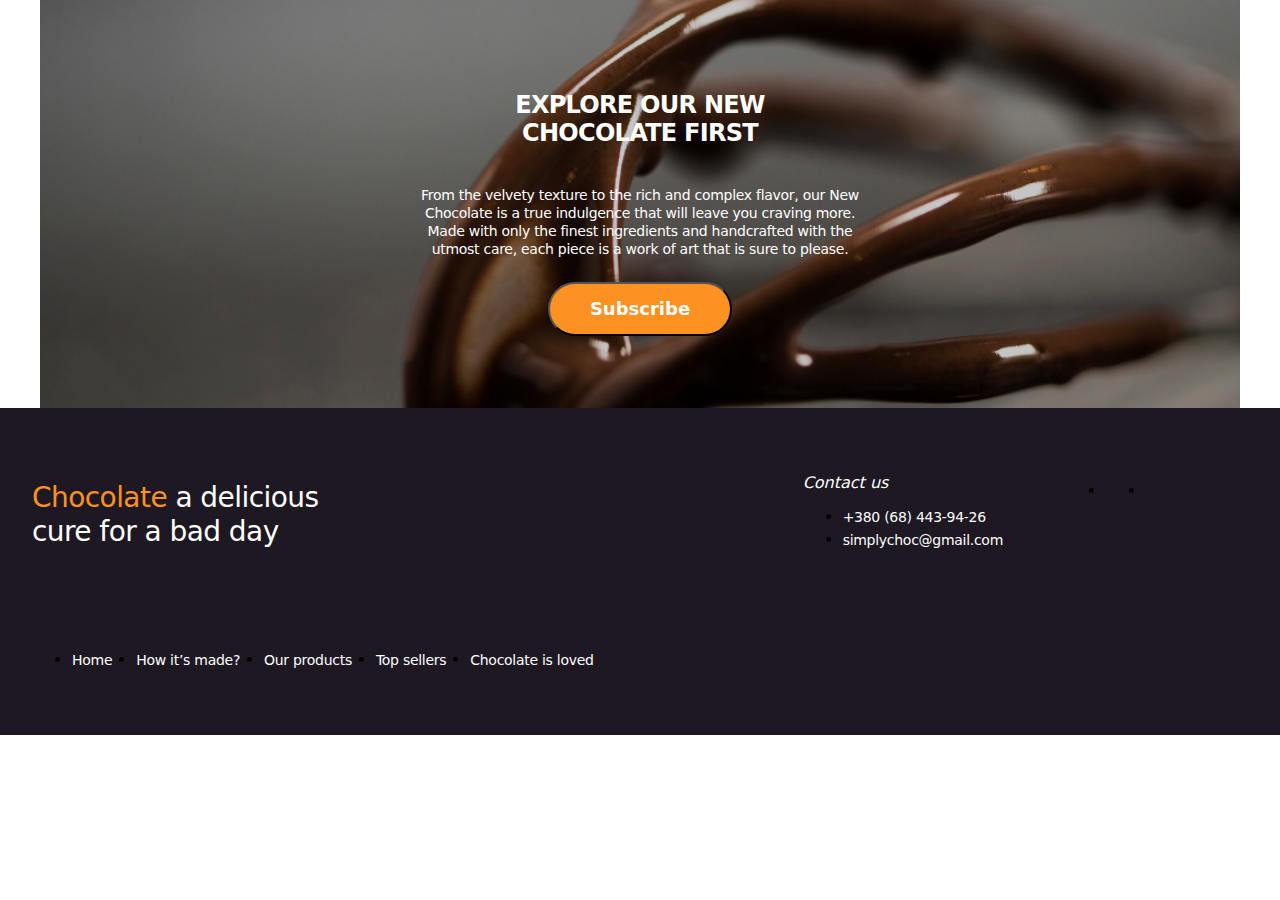
==== index.html @ c97a1609 "commit" ====
<!DOCTYPE html>
<html lang="en">
<head>
    

   
    <meta charset="UTF-8">
    <meta name="viewport" content="width=device-width, initial-scale=1.0">
    <title>pracadomowa2</title>
    <link rel="preconnect" href="https://fonts.gstatic.com" crossorigin>
    <link href="https://fonts.googleapis.com/css2?family=Raleway:wght@800&family=Roboto:wght@400;500;700;900&display=swap"
    rel="stylesheet">
    <link rel="stylesheet" href="https://cdnjs.cloudflare.com/ajax/libs/modern-normalize/2.0.0/modern-normalize.min.css">
    <link rel="stylesheet" href="./css/index.css">
    <link rel="stylesheet" href="./css/index2.css">
</head>
    <header class="header">
</header>

<section class="subscribe">
    <div class="subscribe-content">
      <h2 class="subscribe-header">EXPLORE OUR NEW CHOCOLATE FIRST</h2>
      <p class="subscribe-text">
        From the velvety texture to the rich and complex flavor, our New Chocolate
        is a true indulgence that will leave you craving more. Made with only the
        finest ingredients and handcrafted with the utmost care, each piece is a
        work of art that is sure to please.
      </p>
      <button type="button" class="js-modal-open subscribe-btn" data-modal-open  >
        Subscribe
      </button>
    </div>
  

    
  </section>







<footer class="footer" id="footer">
    <div class="container-footer container">
        <div class="footer-first-subcontainer">
<h2 class="footer-logo">Chocolate<span class="footer-logo-span"> a delicious cure for a bad day</span></h2>
 <div class="footer-wrap">
 <address class="footer-address">
    <p class="footer-address-p">Contact us</p>
    <ul class="footer-list">
  
        <li><a class="footer-address-item" href="tel:+380684439426">+380 (68) 443-94-26</a></li>
        <li><a class="footer-address-item" href="mailto:simplychoc@gmail.com">simplychoc@gmail.com</a></li>
    </ul>
 </address>
<ul class="footer-socials">
    <li class="footer-social-icon link">
        <a class="footer-social-item" href="">
        <svg width="22" height="22" class="footer-svg">
            <use href="./images/icons.svg#icon-instagram"></use>
        </svg>
    </a>
    </li>
    <li class="team-icon-link link">
        <a class="team-social-item" href="">
            <svg width="22" height="22" class="footer-svg">
                <use href="./images/icons.svg#icon-twitter"></use>
            </svg>
        </a>
    </li>
</ul>
 </div>
</div>
<div class="footer-second-container">
    <nav class="footer-nav">
        <ul class="footer-nav-list">
            <li class="footer-nav-item"><a class="footer-menu-link" href="">Home</a></li>
            <li class="footer-nav-item"><a class="footer-menu-link" href="">How it’s made?</a></li>
            <li class="footer-nav-item"><a class="footer-menu-link" href="">Our products</a></li>
            <li class="footer-nav-item"><a class="footer-menu-link" href="">Top sellers</a></li>
            <li class="footer-nav-item"><a class="footer-menu-link" href="">Chocolate is loved</a></li>
        </ul>
    </nav>
</div>
    </div>
    
    
</footer> 

<div class="backdrop is-hidden modal subscribe-modal" data-modal >
    <div class="subscribe-modal-picture">
      <button type="button" class="subscribe-btn-close" data-modal-close>
        <svg class="modal-icon" width="8" height="8">
            <use href="./images/modal-icon.svg#icon-cancel"></use>
        </svg>
    </button>
    </div>
    <div class="subscribe-form">
      <h2 class="subscribe-form-title">
        Explore our <span class="subscribe-orange-txt">new chocolate</span> first!
      </h2>
  
      <div class="email-window">
        <label>
          <input
            class="subscribe-email"
            type="email"
            name="subscribe-email"
            placeholder="Enter your email"
          >
        </label>
        <button
          class="subscribe-submit-btn js-modal-close" type="submit">Submit</button>
      </div>
    </div>
</div>

    <script src="./js/modal.js"></script>
    <script src="./js/mobile-modal.js"></script>
</body>
---- css/index.css ----
/* BRAND COLORS */

:root {
    --brand-color-slate:  #434455;
    --brand-color-white: #FFFFFF;
    --brand-color-iris: #4D5AE5;
   --brand-color-navyblue: #2E2F42;
   --brand-color-ocean: #404BBF;
--brand-color-customers:  #8e8f99;
--brand-color-CLOUD:#F4F4FD;
--brand-color-CORNFLOWER:  #E7E9FC;
--gap: 10px;
--brand-color-orange:#FD9222;
}


.subscribe {
    padding: 62px 20px;
    max-width: 375px;
    background-image: url(../images/Subcribe-mobile1x.jpg);
    background-size: cover;
    background-repeat: no-repeat;
    margin: 0 auto;
  }

  @media screen and (min-device-pixel-ratio: 2),
  screen and (min-resolution: 192dpi),
  screen and (min-resolution: 2dppx) {
    .subscribe {
      background-image: url(../images/Subcribe-mobile2x.jpg);
    }
  }
  
 .modal-backdrop{

  }

  .is-hidden{
    
  }

  .subscribe-content {
    display: flex;
    flex-direction: column;
    align-items: center;
  }
  
  .subscribe-header {
    margin-bottom: 24px;
    max-width: 290px;
    font-weight: 600;
    font-size: 20px;
    line-height: 1.2;
    text-align: center;
    letter-spacing: -0.03em;
    text-transform: uppercase;
    color: #FFFFFF;
  }
  
  .subscribe-text {
    margin-bottom: 24px;
    max-width: 326px;
    /* margin: 0 auto; */
    font-weight: 400;
    font-size: 14px;
    line-height: 1.29;
    text-align: center;
    letter-spacing: -0.02em;
    color: #FFFFFF;
  }
  
  .subscribe-btn {
    padding: 12px 28px;
    background-color:#FD9222;
    font-weight: 600;
    font-size: 14px;
    line-height: 1.21;
    color: #ffffff;
    border-radius: 100px;
    margin: 0 auto;
  
    transition: background-color 250ms cubic-bezier(0.4, 0, 0.2, 1),
      color 250ms cubic-bezier(0.4, 0, 0.2, 1);
  }
  
  .subscribe-btn:hover,
  .subscribe-btn:focus {
    background-color: #FD9222;
    color: #FFFFFF;
  }
  


   .backdrop {
    position: fixed;
    top: 0;
    left: 0;
    width: 100%;
    height: 100%;
    opacity: 1;
    transition: opacity 250ms cubic-bezier(0.4, 0, 0.2, 1);
    background-color: rgba(46, 47, 66, 0.4);
    
  } 
  
   .backdrop.is-hidden {
    opacity: 0;
    pointer-events: none;
  } 
  
   .backdrop.is-hidden .subscribe-modal {
    transform: translate(-50%, -50%) scale(0.9);
  } 
  
  .subscribe-modal {
    position: fixed;
    top: 50%;
    left: 50%;
    width: 95%;
    max-width: 311px;
    height: 95%;
    max-height: 350px;
    overflow: hidden;
    z-index: 50;
  
    background-color: #FFFFFF;
    box-shadow: 0px 1px 1px rgba(0, 0, 0, 0.14), 0px 1px 3px rgba(0, 0, 0, 0.12),
      0px 2px 1px rgba(0, 0, 0, 0.2);
    border-radius: 15px;
    transform: translate(-50%, -50%) scale(1);
    transition: transform 250ms cubic-bezier(0.4, 0, 0.2, 1);
  }
  
  .subscribe-btn-close {
    position: absolute;
    stroke:#FFFFFF;
    display: flex;
    top: 15px;
    right: 14px;
    padding: 0;
  
    justify-content: center;
    align-items: center;
    border-radius: 50%;
    background-color: transparent;
    transition: stroke 250ms cubic-bezier(0.4, 0, 0.2, 1);
  }
  
  .subscribe-btn-close:hover,
  .subscribe-btn-close:focus {
    stroke:#FFFFFF;
  }
  
  .subscribe-btn-close-icon {
    width: 24px;
    height: 24px;
  }
  
  .subscribe-modal-picture {
    width: 311px;
    height: 169px;
    /* z-index: 1; */
    background-image: url(../images/sub-mobile1x.jpg);
    background-size: cover;
    background-repeat: no-repeat;
  }
  
  @media screen and (min-device-pixel-ratio: 2),
  screen and (min-resolution: 192dpi),
  screen and (min-resolution: 2dppx) {
    .subscribe-modal-picture {
      background-image: url(../images/sub-mobile2x.jpg);
    }
  }
  
  .subscribe-form {
    padding: 32px 24px;
  }
  
  .subscribe-form-title {
    margin-bottom: 24px;
    text-align: left;
    font-weight: 600;
    font-size: 20px;
    line-height: 1.2;
    letter-spacing: -0.03em;
    text-transform: uppercase;
    color: #111111;
  }
  
  .subscribe-orange-txt {
    color: #FD9222;
  }
  
  .subscribe-email {
    width: 263px;
    padding: 14px 18px;
    border: 1.5px solid rgba(17, 17, 17, 0.05);
    filter: drop-shadow(0px 5.44492px 5.44492px rgba(0, 0, 0, 0.03));
    border-radius: 25px;
  
    font-weight: 400;
    font-size: 14px;
    line-height: 1.214;
    letter-spacing: -0.02em;
  
    color: rgba(64, 64, 64, 0.3);
  }
  
  .email-window {
    position: relative;
  }
  
  .subscribe-submit-btn {
    position: absolute;
    top: 50%;
    right: 0;
    transform: translateY(-50%);
    /* margin: 0; */
    padding: 14px 28px;
    background: #FD9222;
    border-radius: 100px;
    font-weight: 600;
    font-size: 14px;
    line-height: 1.21;
    text-align: center;
    color: #FFFFFF;
  
    transition: background-color 250ms cubic-bezier(0.4, 0, 0.2, 1),
      color 250ms cubic-bezier(0.4, 0, 0.2, 1);
  }
  
  .subscribe-submit-btn:hover,
  .subscribe-submit-btn:focus {
    background-color: #FD9222;
    color:#FFFFFF;
  }
  
  /* ----------------------------- TABLET ------------------------------- */
  
  @media screen and (min-width: 768px) {
    .subscribe {
      padding: 72px 150px;
      max-width: 768px;
      background-image: url(../images/Subcribe-tablet1x.jpg);
    }
  
    @media screen and (min-device-pixel-ratio: 2),
    screen and (min-resolution: 192dpi),
    screen and (min-resolution: 2dppx) {
      .subscribe {
        background-image: url(../images/Subcribe-tablet2x.jpg);
  
      }
    }
  
    .subscribe-header {
      width: 378px;
      font-size: 24px;
      line-height: 1.166;
    }
  
    .subscribe-text {
      max-width: 467px;
    }
  
    .subscribe-btn {
      padding: 14px 40px;
      font-weight: 600;
      font-size: 18px;
      line-height: 1.22;
    }
  
    .subscribe-modal {
      max-width: 538px;
      max-height: 412px;
    }
  
    .subscribe-btn-close {
      top: 24px;
      right: 24px;
    }
  
    .subscribe-btn-close-icon {
      width: 28px;
      height: 28px;
  
    }
  
    .subscribe-modal-picture {
      width: 538px;
      height: 196px;
      background-image: url(../images/sub-descop1x.jpg);
    }
  
    @media screen and (min-device-pixel-ratio: 2),
    screen and (min-resolution: 192dpi),
    screen and (min-resolution: 2dppx) {
      .subscribe-modal-picture {
        background-image: url(../images/sub-descop2x.jpg);
        filter: drop-shadow(0px 4px 4px rgba(0, 0, 0, 0.25));
      }
    }
  
    .subscribe-form {
      max-height: 216px;
      padding: 40px;
    }
  
    .subscribe-form-title {
      font-weight: 600;
      font-size: 24px;
      line-height: 1.1667;
      margin-bottom: 28px;
    }
  
    .subscribe-email {
      width: 313px;
      padding: 14px 24px;
      font-size: 18px;
      line-height: 1.222;
    }
  
    .subscribe-submit-btn {
      padding: 16px 42px;
    }
  }
  
  /* --------------------- DESKTOP ------------------------------- */
  
  @media screen and (min-width: 1200px) {
    .subscribe {
      padding: 72px 366px;
      max-width: 1200px;
      background-image: url(../images/Subcribe.png);
    }
  
    @media screen and (min-device-pixel-ratio: 2),
    screen and (min-resolution: 192dpi),
    screen and (min-resolution: 2dppx) {
      .subscribe {
        background-image: url(../images/Subcribe1x.jpg);

      }
    }
  }










































    
    /*--------------------------Footer---------------------*/
    .footer{
    background-color: #1E1823;
    padding-top: 32px;
    padding-bottom: 32px;
    }

    .container-footer{
        padding-left: 20px;
        padding-right: 20px;
    }
    .container{
    max-width:1200px;
    }
    .footer-first-subcontainer{
        margin-bottom: 64px;
    }

    .footer-logo{
    font-weight: 500;
    font-size: 24px;
    line-height: 1.17;
    letter-spacing: 0.02em;  font-weight: 500;
    font-size: 24px;
    line-height: 1.17;
    letter-spacing: -0.02em;
    color: #FD9222;
    margin-bottom: 32px;
    width: 300px;
    text-align: left;
    text-transform: none;
  }

    
    .footer-logo-span{
    color: white;
    }
    
    .footer-wrap{
        display: flex;
        gap: 59px;
    }

    .footer-address{
text-decoration: none;
    
    }
    .footer-list{
        display: flex;
        flex-direction: column;
        gap: 4px;
    }
    
    .footer-address-item{
        font-style: normal;
        font-size: 14px;
        line-height: 1.29;
        text-align: center;
        letter-spacing: -0.02em;
        color: #ffffff;
        text-decoration: none;
    }
    
    .footer-address-p{
        display: flex;
        gap: 59px;
        color: #FFFFFF;
    }
    
    .footer-socials{
        display: flex;
        gap: 14px;
        text-decoration: none;
      }
    

    
    .footer-social-icon{
        width: 22px;
        height: 22px;
    }
    
    .footer-social-item{
    display: flex;
    background-color: #1E1823;
    width: 100%;
    height: 100%;
    border: none;
    border-radius: 50%;
    align-items: center;
    justify-content: center;
    cursor: pointer;
    transition: background-color 250ms cubic-bezier(0.4, 0, 0.2, 1);
    
    
    }
    
    .footer-social-item:hover,
    .footer-social-item:focus,
    .footer-social-item:active{
        background-color: #1E1823;
    }
    
    .footer-svg{
        stroke: #ffffff;
        fill: transparent;
    }
    
    .footer-second-container{

    }

    .footer-nav{
text-decoration: none;
    }
    
    .footer-nav-list{
        display: flex;
        flex-direction: column;
        gap: 18px;
        text-decoration: none;
    }

    
    .footer-menu-link{
        font-weight: 500;
        font-size: 14px;
        line-height: 1.14;
        display: flex;
        align-items: center;
        letter-spacing: -0.02em;
        color: #ffffff;
        text-decoration: none;
    
    }

.footer-menu-link:is(:hover, :focus),
.footer-address-item:is(:hover, :focus) {
  color: #FD9222;
  transition: color 250ms cubic-bezier(0.4, 0, 0.2, 1);
}
  
.footer-svg:hover {
    stroke: #FD9222;
    transition: stroke 250ms cubic-bezier(0.4, 0, 0.2, 1);
  }

  .footer-menu-link:is(:hover, :focus)::after {
    position: absolute;
    display: block;
    content: '';
    left: 0;
    bottom: -8px;
    width: 24px;
    height: 1px;
    border-radius: 1px;
    background-color: var(--contrast-color);
    pointer-events: none;
    transition: background-color 250ms cubic-bezier(0.4, 0, 0.2, 1);
  }

@media screen and (min-width: 375px) {
    .footer-wrap {
      gap: 113px;
    }
  }


@media screen and (min-width: 768px) {
    .footer {
      padding-top: 50px;
      padding-bottom: 50px;
    }
  
    .container-footer {
      padding-left: 32px;
      padding-right: 32px;
    }
  
    .footer-first-subcontainer {
      margin-bottom: 78px;
      display: flex;
      justify-content: space-between;
    }
  
    .footer-logo {
      font-size: 28px;
      line-height: 1.21;
      margin-bottom: 0;
    }
  
    .footer-wrap {
      gap: 50px;
    }
  
    .footer-socials {
      gap: 18px;
    }
  
    .footer-nav-list {
      flex-direction: row;
      gap: 24px;
    }
  
   .footer-second-container::before {
      bottom: 24px;
    }
  }

@media screen and (min-width: 1200px) {
    .footer-first-subcontainer {
      margin-bottom: 86px;
    }
  
    .footer-wrap {
      gap: 63px;
    }
  
    .footer-second-container {
      position: relative;
    }
  }
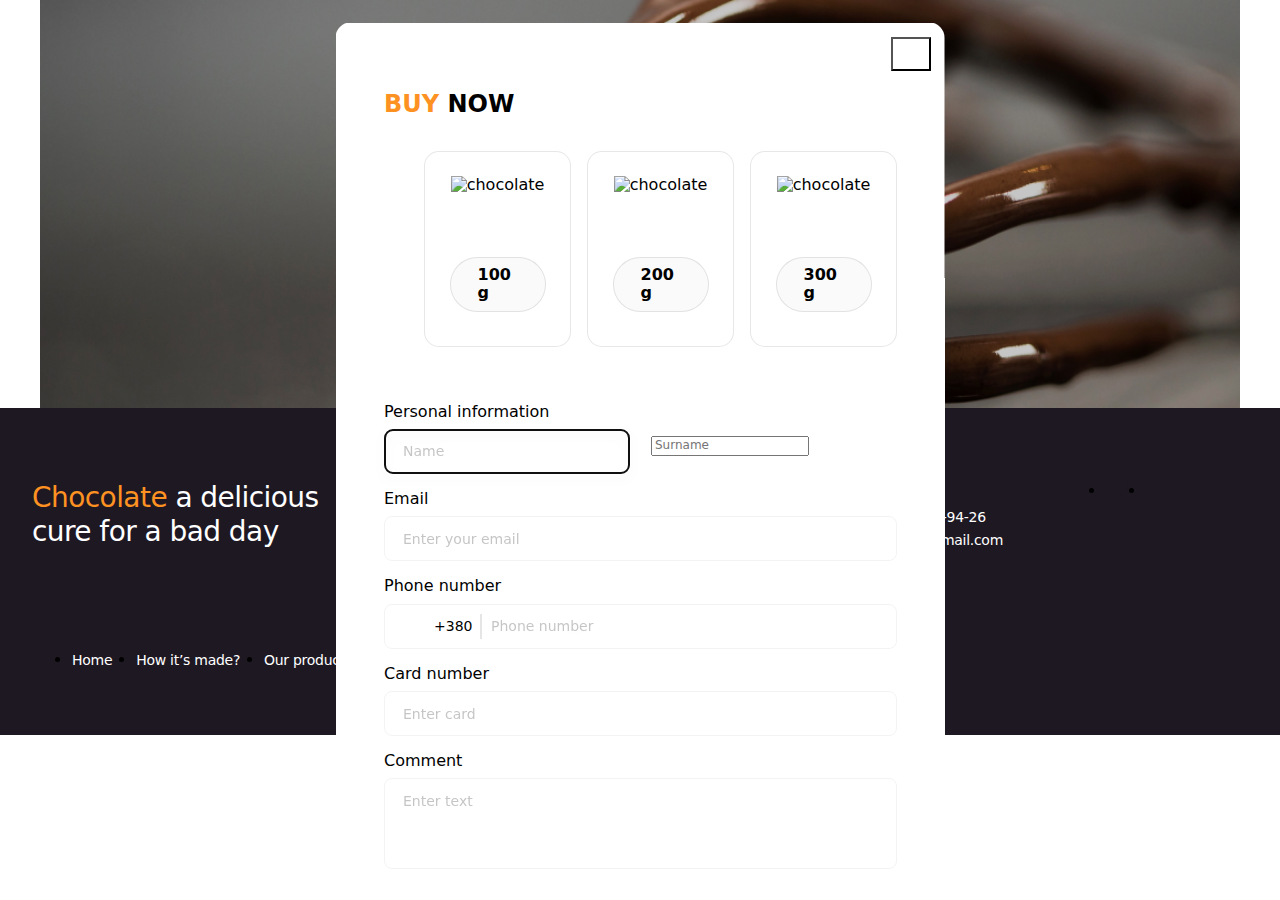
==== commit 7c60f2db: "commit" ====
--- a/index.html
+++ b/index.html
@@ -116,6 +116,251 @@
     </div>
 </div>
 
+
+
+
+
+
+
+
+
+<!-----------------------------------------------------------------------MODAL-BUY-NOW---------------------------------------------------------------->
+
+<div data-modal-id="modal-buy-now" class="modal modal-buy-now">
+  <button data-modal="modal-buy-now" class="modal-buy-now-close js-modal-close">
+    <svg width="24" height="24">
+      <use href="./images/icons#icon-close"></use>
+    </svg>
+  </button>
+  <h2 class="modal-buy-now-title"><span>BUY</span> NOW</h2>
+  <ul class="modal-buy-now-list">
+    <li class="modal-buy-now-item">
+      <picture>
+      
+        <source
+          srcset="./img/kisspng-chocolate-mobilex1.jpg   1x,
+                  ./img/kisspng-chocolate-mobilex2.jpg  2x
+          "
+          media="(max-width: 767px)"
+        />
+        <source
+          srcset="
+        ./img/kisspng-chocolate-descopx1.jpg   1x,
+        ./img/kisspng-chocolate-descopx2.jpg 2x
+          "
+          media="(min-width: 768px)"
+        />
+        <img
+          src="./img/kisspng-chocolate-descopx1"
+          alt="chocolate"
+        />
+      </picture>
+      <p class="modal-buy-now-g">100 g</p>
+    </li>
+    <li class="modal-buy-now-item">
+      <picture>
+        <source
+          srcset="
+        ./img/kisspng-chocolate2x1-mobile.jpg    1x,
+        ./img/kisspng-chocolate2x2-mobile.jpg 2x
+          "
+          media="(max-width: 767px)"
+        />
+        <source
+          srcset="
+          ./img/kisspng-chocolate2x1-descop.jpg   1x,
+          ./img/kisspng-chocolate2x2-descop.jpg 2x
+          "
+          media="(min-width: 768px)"
+        />
+        <img
+          src="./img/kisspng-chocolate2x1-mobile.jpg"
+          alt="chocolate"
+        />
+      </picture>
+      <p class="modal-buy-now-g">200 g</p>
+    </li>
+    <li class="modal-buy-now-item">
+      <picture>
+        <source
+          srcset="
+            ./img/chocolate-x1-mobile.jpg    1x,
+            ./img/chocolate-x2-mobile.jpg 2x
+          "
+          media="(max-width: 767px)"
+        />
+        <source
+          srcset="
+          ./img/chocolate-x1-descop.jpg    1x,
+          ./img/chocolate-x2-descop.jpg 2x
+          "
+          media="(min-width: 768px)"
+        />
+        <img
+          src=./img/chocolate-x1-mobile.jpg"
+          alt="chocolate"
+        />
+      </picture>
+      <p class="modal-buy-now-g">300 g</p>
+    </li>
+  </ul>
+  <form action="/src/js/validate.js">
+    <div class="personal-info">
+      <div class="modal-buy-now-form-label">
+        <p>Personal information</p>
+
+        <div class="modal-buy-now-input-name-wrap">
+          <input
+            class="personal-info__name"
+            type="text"
+            name="name"
+            pattern="[A-Za-z]{3,16}+\s"
+            placeholder="Name"
+            aria-label="name"
+            autofocus
+            required="required"
+            maxlength="16"
+            minlength="3"
+            title="At least 3 characters"
+          />
+          <span class="form__error">at least 3 characters</span>
+        </div>
+      </div>
+
+      <div class="modal-buy-now-form">
+        <div class="modal-buy-now-input-name-wrap">
+          <input
+            class="personal-info__surname"
+            type="text"
+            name="surname"
+            pattern="[A-Za-z]{1,255}+\s"
+            placeholder="Surname"
+            aria-label="surname"
+            required="required"
+            title="at least 2 characters"
+            minlength="2"
+          />
+          <span class="form__error">at least 2 characters</span>
+        </div>
+      </div>
+    </div>
+
+    <div class="modal-buy-now-form-label">
+      <p>Email</p>
+      <div class="modal-buy-now-input-name-retreat">
+        <input
+          type="email"
+          name="email"
+          pattern="[A-Za-z0-9._%+-]+@[a-z0-9.-]+\.[a-z]{2,4}$"
+          placeholder="Enter your email"
+          aria-label="Email"
+          minlength="3"
+          maxlength="30"
+          title="please enter your email in correct format"
+          required="required"
+        />
+        <span class="form__error"
+          >This field must contain E-Mail in the format example@site.com</span
+        >
+      </div>
+    </div>
+    <div class="modal-buy-now-form-label">
+      <p>Phone number</p>
+      <div class="modal-buy-now-input-wrap">
+        <input
+          type="tel"
+          name="phone"
+          placeholder="Phone number"
+          minlength="9"
+          maxlength="9"
+          pattern="[0-9]{,9}"
+          aria-label="Phone number"
+          title="Phone number must contain 9 digits"
+          required="required"
+        />
+        <span class="form__error">
+          This field must contain a phone number in international format without
+          +380</span
+        >
+
+        <svg class="svg-ua" width="24" height="24">
+          <use href="---------------------------------------------------------------"></use>
+        </svg>
+        <span class="ua-code">+380</span>
+      </div>
+    </div>
+    <div class="modal-buy-now-form-label">
+      <p>Card number</p>
+      <div class="modal-buy-now-input-wrap">
+        <input
+          class="myValidate"
+          type="text"
+          name="card"
+          placeholder="Enter card"
+          required
+          pattern="[0-9]{16}"
+          minlength="16"
+          maxlength="16"
+          title="Please, enter your card number"
+          aria-label="card number"
+        />
+
+        <span class="form__error">
+          This field must contain a 16-digit card number</span
+        >
+        <svg class="svg-mastercard" width="32" height="21">
+          <use href="-------------------------------------------------------"></use>
+        </svg>
+      </div>
+    </div>
+    <div class="modal-buy-now-form-label">
+      <p>Comment</p>
+      <div class="modal-buy-now-input-wrap">
+        <textarea name="comment" placeholder="Enter text"></textarea>
+      </div>
+    </div>
+    <button
+      data-modal="1"
+      class="js-modal-close modal-buy-now-form-submit"
+      type="submit"
+    >
+      Submit
+    </button>
+  </form>
+</div>
+
+
+
+
+
+
+
+
+
+
+
+
+
+
+
+
+
+
+
+
+
+
+
+
+
+
+
+
+
+
+
+
+
     <script src="./js/modal.js"></script>
     <script src="./js/mobile-modal.js"></script>
 </body>
--- a/css/index.css
+++ b/css/index.css
@@ -609,4 +609,323 @@
       position: relative;
     }
   }
+  
+
+
+
+
+
+
+
+
+
+
+
+
+
+
+
+
+
+
+
+
+
+
+
+
+
+
+
+
+
+
+
+
+
+
+
+
+
+
+
+
+
+
+
+
+
+
+
+
+
+
+
+
+
+
+
+
+
+
+
+
+
+
+
+
+
+
+  .modal-buy-now {
+    position: fixed;
+    top: 50%;
+    left: 50%;
+    transform: translate(-50%, -50%);
+    transition: opacity 0.3s cubic-bezier(0.4, 0, 0.2, 1),
+    visibility 0.3s cubic-bezier(0.4, 0, 0.2, 1);
+    width: 311px;
+    border-radius: 15px;
+    padding: 32px 24px;
+    z-index: 40;
+    background-color: #ffffff;
+    max-height: 95vh;
+    overflow-y: scroll;
+}  
+
+.modal-buy-now-close {
+    position: absolute;
+    top: 14px;
+    right: 14px;
+    stroke: black;
+    background-color: transparent;
+
+}
+.modal-buy-now-close:hover{
+    stroke:#fd9222 ;
+}
+
+.modal-buy-now-title span {
+    color: #fd9222;
+  }
+
+.modal-buy-now-title {
+margin-bottom: 32px;
+}
+
+.modal-buy-now-list {
+display: flex;
+flex-direction: column;
+margin-bottom: 32px;
+gap: 8px;
+}
+
+.modal-buy-now-item {
+    width: 263px;
+    height: 85px;
+    padding: 8px 16px;
+    margin: 0 auto;
+    display: flex;
+    align-items: center;
+    justify-content: space-between;
+    background-color: #ffffff;
+    border: 1px solid rgba(17, 17, 17, 0.1);
+    border-radius: 15px;
+  }
+
+  .modal-buy-now-g {
+    padding: 8px 27px;
+    width: 96px;
+    font-weight: 600;
+    background: #fafafa;
+    border: 1px solid rgba(17, 17, 17, 0.1);
+    border-radius: 100px;
+  }
+
+  .personal-info {
+    display: flex;
+    align-items: end;
+    justify-content: space-between;
+    flex-wrap: wrap;
+  }
+
+  .form__error {
+    color: red;
+    text-align: left;
+    font-size: 12px;
+    display: block;
+    margin-top: 3px;
+    display: none;
+  }
+
+
+  .modal-buy-now-form {
+    display: flex;
+    flex-direction: column;
+    margin-bottom: 18px;
+  
+    font-weight: 500;
+    font-size: 12px;
+    line-height: 1.17;
+    color: #000000;
+  }
+  
+  .modal-buy-now-form-label p {
+    margin-bottom: 8px;
+  }
+
+  
+  .modal-buy-now-input-name-wrap {
+    width: 258px;
+    display: flex;
+    flex-direction: column;
+    gap: 14px;
+  }
+
+  .modal-buy-now-input-name-retreat {
+    display: block;
+  }
+
+  .modal-buy-now-form-label input,textarea {
+  height: 45px;
+  width: 100%;
+  background-color: transparent;
+  border: 1.5px solid rgba(17, 17, 17, 0.05);
+  filter: drop-shadow(0px 5.44492px 5.44492px rgba(0, 0, 0, 0.03));
+  border-radius: 8px;
+  font-weight: 500;
+  font-size: 14px;
+  line-height: 1.21;
+  color: #000000;
+  padding: 14px 18px;
+}
+
+.modal-buy-now-form-label input::placeholder,
+textarea::placeholder {
+  font-weight: 400;
+  color: rgba(64, 64, 64, 0.3);
+}
+
+.modal-buy-now-form-label:first-child input:nth-child(3) {
+  margin-top: 14px;
+}
+
+.modal-buy-now-form-label input[type='tel'] {
+  padding-left: 106px;
+}
+
+.modal-buy-now-input-wrap {
+  position: relative;
+}
+
+.modal-buy-now-input-wrap svg {
+  position: absolute;
+  top: 50%;
+  transform: translateY(-50%);
+}
+
+.modal-buy-now-input-wrap .svg-ua {
+  left: 18px;
+}
+
+.ua-code {
+  position: absolute;
+  top: 50%;
+  transform: translateY(-50%);
+  left: 32px;
+  font-weight: 500;
+  font-size: 14px;
+  line-height: 1.21;
+  color: #000000;
+  padding: 14px 18px;
+}
+
+.ua-code::after {
+  content: '';
+  position: absolute;
+  top: 50%;
+  transform: translateY(-50%);
+  margin-left: 8px;
+  display: inline-block;
+  width: 1.5px;
+  height: 25px;
+  background-color: rgba(0, 0, 0, 0.1);
+}
+
+.modal-buy-now-input-wrap .svg-mastercard {
+  right: 14px;
+}
+
+.modal-buy-now-form-label textarea {
+  height: 91px;
+  resize: none;
+}
+
+.modal-buy-now-form-submit {
+  border-radius: 100px;
+  padding: 12px 28px;
+  background-color: #fd9222;
+  color:#ffffff;
+  font-weight: 600;
+  line-height: 1.21;
+  margin-top: 18px;
+  text-align: center;
+  transition: color 250ms cubic-bezier(0.4, 0, 0.2, 1) ,
+    backgroundcolor 250ms cubic-bezier(0.4, 0, 0.2, 1);
+
+}
+
+
+  input:invalid:not(:placeholder-shown) {
+    border: 2px solid red;
+  }
+  
+  input:valid:not(:placeholder-shown) {
+    border: 2px solid lightgreen;
+  }
+  
+  input:invalid:not(:placeholder-shown) + .form__error {
+    display: block;
+  }
+  
+
+
+  @media screen and (min-width: 768px) {
+    .modal-buy-now {
+      width: 609px;
+      padding: 48px;
+    }
+  
+    .modal-buy-now-list {
+      gap: 16px;
+      margin-bottom: 40px;
+      flex-direction: row;
+    }
+  
+    .modal-buy-now-item {
+      width: 160px;
+      height: 196px;
+      padding: 24px 20px 18px 20px;
+      margin: none;
+      flex-direction: column;
+    }
+  
+    .modal-buy-item img {
+      width: 120px;
+      height: 111px;
+    }
+  
+    .personal-info {
+      flex-wrap: nowrap;
+    }
+
+    .modal-buy-now-input-name-wrap {
+      flex-direction: row;
+      gap: 21px;
+      width: 246px;
+    }
+  
+    .modal-buy-now-form-submit {
+      padding: 14px 40px;
+    }
+  }
   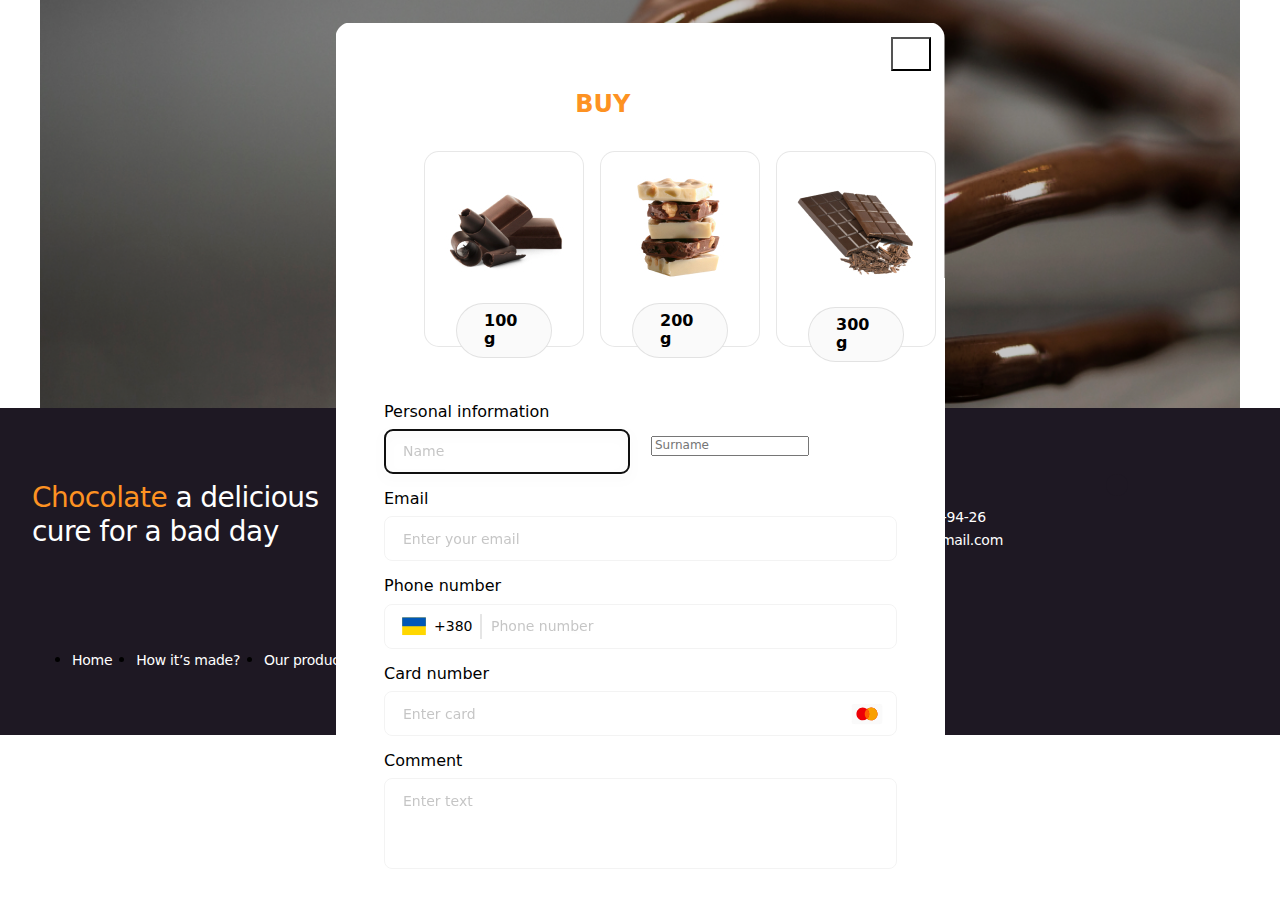
==== commit 4c9fac73: "commit" ====
--- a/index.html
+++ b/index.html
@@ -132,7 +132,7 @@
       <use href="./images/icons#icon-close"></use>
     </svg>
   </button>
-  <h2 class="modal-buy-now-title"><span>BUY</span> NOW</h2>
+  <h2 class="modal-buy-now-title">BUY<span class="modal-buy-now-title-span"> NOW</span></h2>
   <ul class="modal-buy-now-list">
     <li class="modal-buy-now-item">
       <picture>
@@ -211,7 +211,7 @@
 
         <div class="modal-buy-now-input-name-wrap">
           <input
-            class="personal-info__name"
+            class="personal-info"
             type="text"
             name="name"
             pattern="[A-Za-z]{3,16}+\s"
@@ -230,7 +230,7 @@
       <div class="modal-buy-now-form">
         <div class="modal-buy-now-input-name-wrap">
           <input
-            class="personal-info__surname"
+            class="personal-info"
             type="text"
             name="surname"
             pattern="[A-Za-z]{1,255}+\s"
@@ -284,7 +284,7 @@
         >
 
         <svg class="svg-ua" width="24" height="24">
-          <use href="---------------------------------------------------------------"></use>
+          <use href="./img/symbol-defs.svg#icon-bandera"></use>
         </svg>
         <span class="ua-code">+380</span>
       </div>
@@ -309,7 +309,7 @@
           This field must contain a 16-digit card number</span
         >
         <svg class="svg-mastercard" width="32" height="21">
-          <use href="-------------------------------------------------------"></use>
+          <use href="./img/symbol-defs.svg#icon-Mastercard"></use>
         </svg>
       </div>
     </div>
--- a/css/index.css
+++ b/css/index.css
@@ -438,6 +438,7 @@
         display: flex;
         flex-direction: column;
         gap: 4px;
+        list-style: none;
     }
     
     .footer-address-item{
@@ -459,7 +460,7 @@
     .footer-socials{
         display: flex;
         gap: 14px;
-        text-decoration: none;
+        list-style: none;
       }
     
 
@@ -500,7 +501,7 @@
     }
 
     .footer-nav{
-text-decoration: none;
+list-style: none;
     }
     
     .footer-nav-list{
@@ -704,12 +705,14 @@
     stroke:#fd9222 ;
 }
 
-.modal-buy-now-title span {
-    color: #fd9222;
+.modal-buy-now-title-span {
+    color: #FFFFFF;
   }
 
 .modal-buy-now-title {
 margin-bottom: 32px;
+color: #FD9222;
+text-align: center;
 }
 
 .modal-buy-now-list {
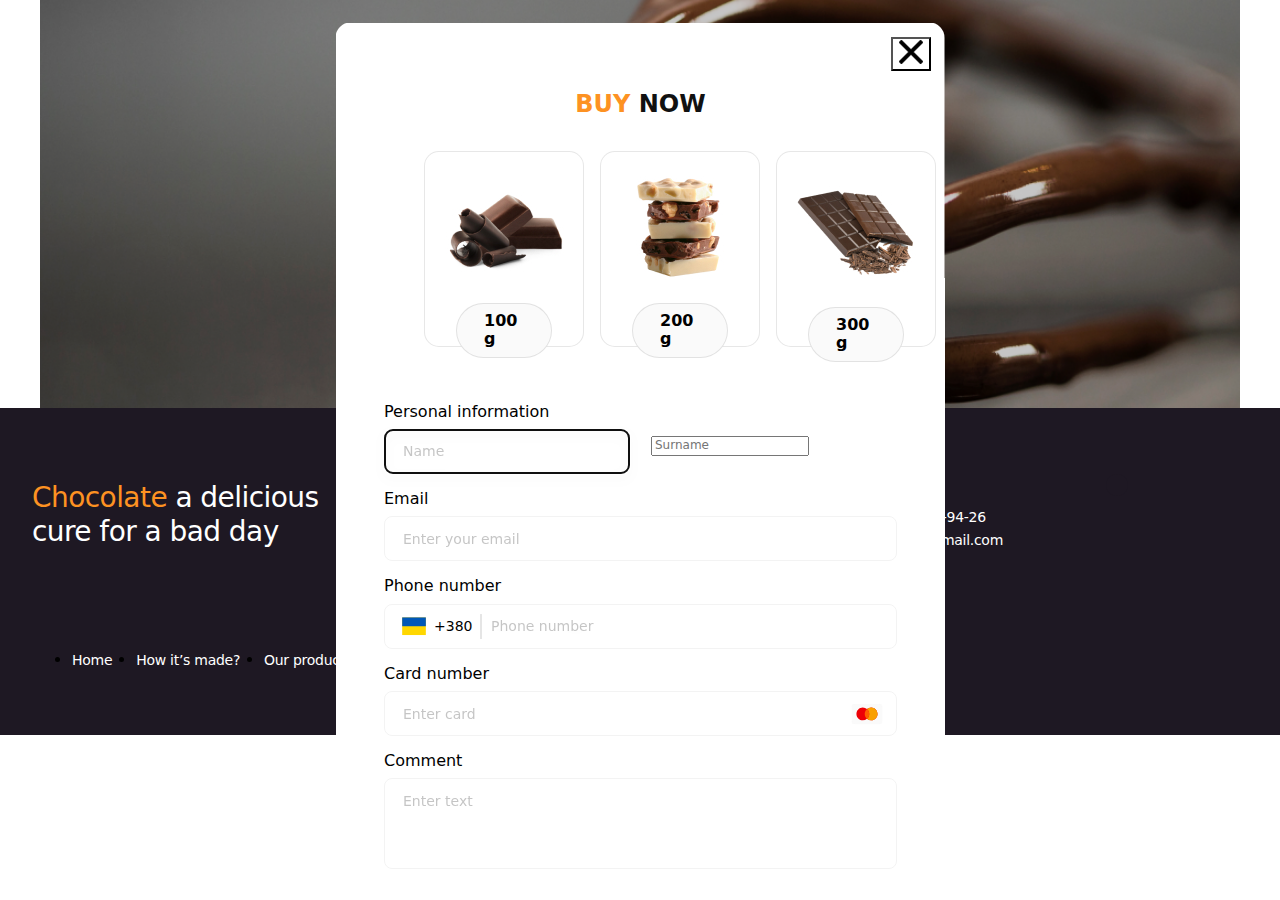
==== commit 4178fafb: "commit" ====
--- a/index.html
+++ b/index.html
@@ -129,7 +129,7 @@
 <div data-modal-id="modal-buy-now" class="modal modal-buy-now">
   <button data-modal="modal-buy-now" class="modal-buy-now-close js-modal-close">
     <svg width="24" height="24">
-      <use href="./images/icons#icon-close"></use>
+      <use href="./images/modal-icon.svg#icon-cancel"></use>
     </svg>
   </button>
   <h2 class="modal-buy-now-title">BUY<span class="modal-buy-now-title-span"> NOW</span></h2>
--- a/css/index.css
+++ b/css/index.css
@@ -706,7 +706,7 @@
 }
 
 .modal-buy-now-title-span {
-    color: #FFFFFF;
+    color: #111111;
   }
 
 .modal-buy-now-title {
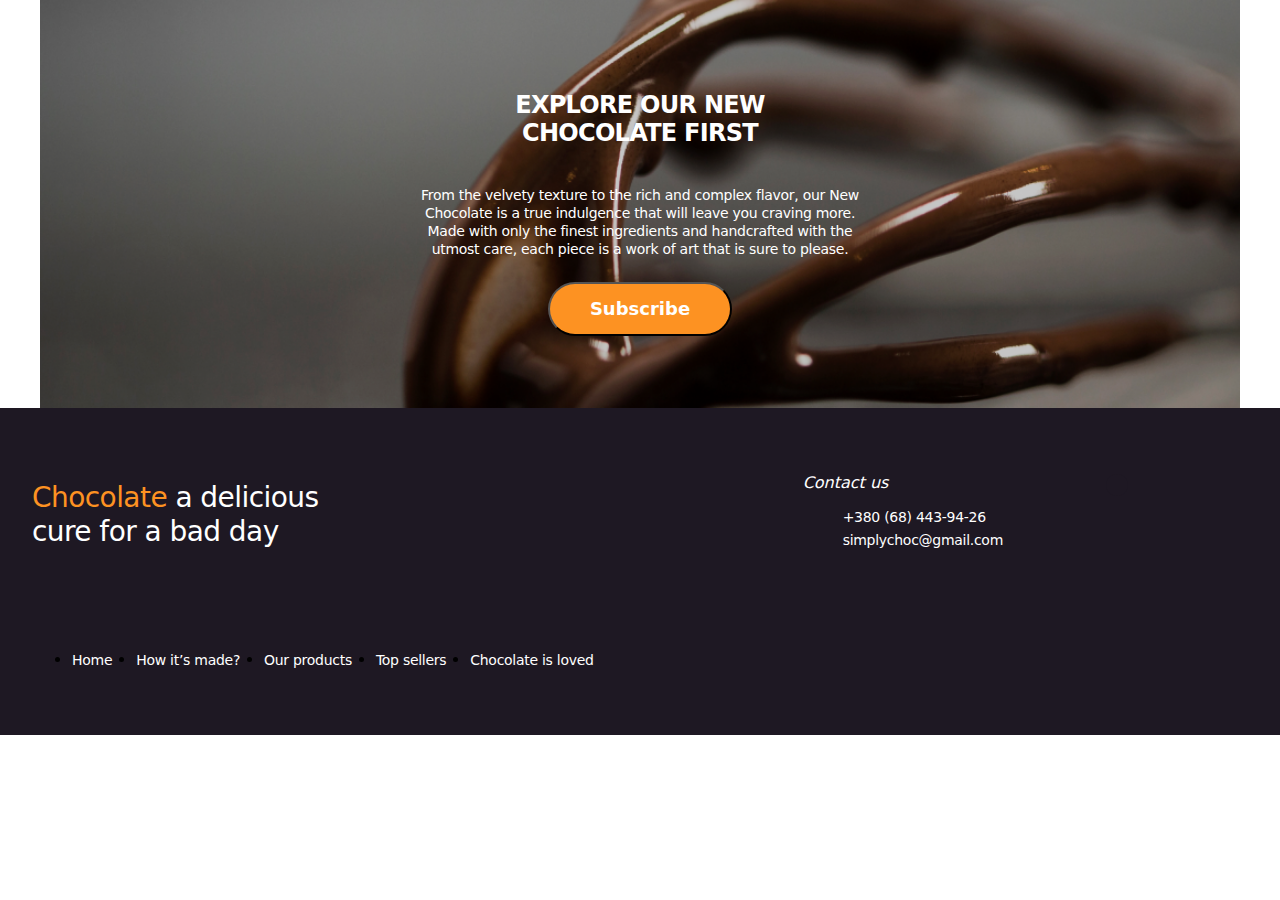
==== commit 012fa0e6: "commit" ====
--- a/index.html
+++ b/index.html
@@ -127,7 +127,7 @@
 <!-----------------------------------------------------------------------MODAL-BUY-NOW---------------------------------------------------------------->
 
 <div data-modal-id="modal-buy-now" class="modal modal-buy-now">
-  <button data-modal="modal-buy-now" class="modal-buy-now-close js-modal-close">
+  <button data-modal-close="modal-buy-now" class="modal-buy-now-close">
     <svg width="24" height="24">
       <use href="./images/modal-icon.svg#icon-cancel"></use>
     </svg>
@@ -321,7 +321,7 @@
     </div>
     <button
       data-modal="1"
-      class="js-modal-close modal-buy-now-form-submit"
+      class="modal-close modal-buy-now-form-submit"
       type="submit"
     >
       Submit
--- a/css/index.css
+++ b/css/index.css
@@ -31,13 +31,6 @@
     }
   }
   
- .modal-backdrop{
-
-  }
-
-  .is-hidden{
-    
-  }
 
   .subscribe-content {
     display: flex;
@@ -496,9 +489,7 @@
         fill: transparent;
     }
     
-    .footer-second-container{
-
-    }
+
 
     .footer-nav{
 list-style: none;
@@ -699,6 +690,7 @@
     right: 14px;
     stroke: black;
     background-color: transparent;
+    border: none;
 
 }
 .modal-buy-now-close:hover{
@@ -734,6 +726,7 @@
     border: 1px solid rgba(17, 17, 17, 0.1);
     border-radius: 15px;
   }
+
 
   .modal-buy-now-g {
     padding: 8px 27px;
@@ -931,4 +924,51 @@
       padding: 14px 40px;
     }
   }
+  
+
+  .modal {
+    position: fixed;
+    opacity: 0;
+    visibility: hidden;
+    pointer-events: none;
+    z-index: 50;
+    top: 50%;
+    left: 50%;
+    transform: translate(-50%, -50%);
+  
+    box-shadow: 0px 0px 10px rgba(0, 0, 0, 0.1);
+    transition: opacity 300ms cubic-bezier(0.4, 0, 0.2, 1),
+      visibility 300ms cubic-bezier(0.4, 0, 0.2, 1);
+  }
+  
+  .modal.open {
+    opacity: 1;
+    visibility: visible;
+    pointer-events: auto;
+  }
+  
+  .modal-backdrop {
+    opacity: 0;
+    visibility: hidden;
+    pointer-events: none;
+    position: fixed;
+    z-index: 40;
+    top: 0;
+    left: 0;
+    width: 100%;
+    height: 100%;
+    background: rgba(0, 0, 0, 0.5);
+    transition: opacity 300ms cubic-bezier(0.4, 0, 0.2, 1),
+      visibility 300ms cubic-bezier(0.4, 0, 0.2, 1);
+  }
+  
+  .modal-backdrop.open {
+    opacity: 1;
+    visibility: visible;
+    pointer-events: auto;
+  }
+  
+  .no-scroll {
+    overflow: hidden;
+  }
   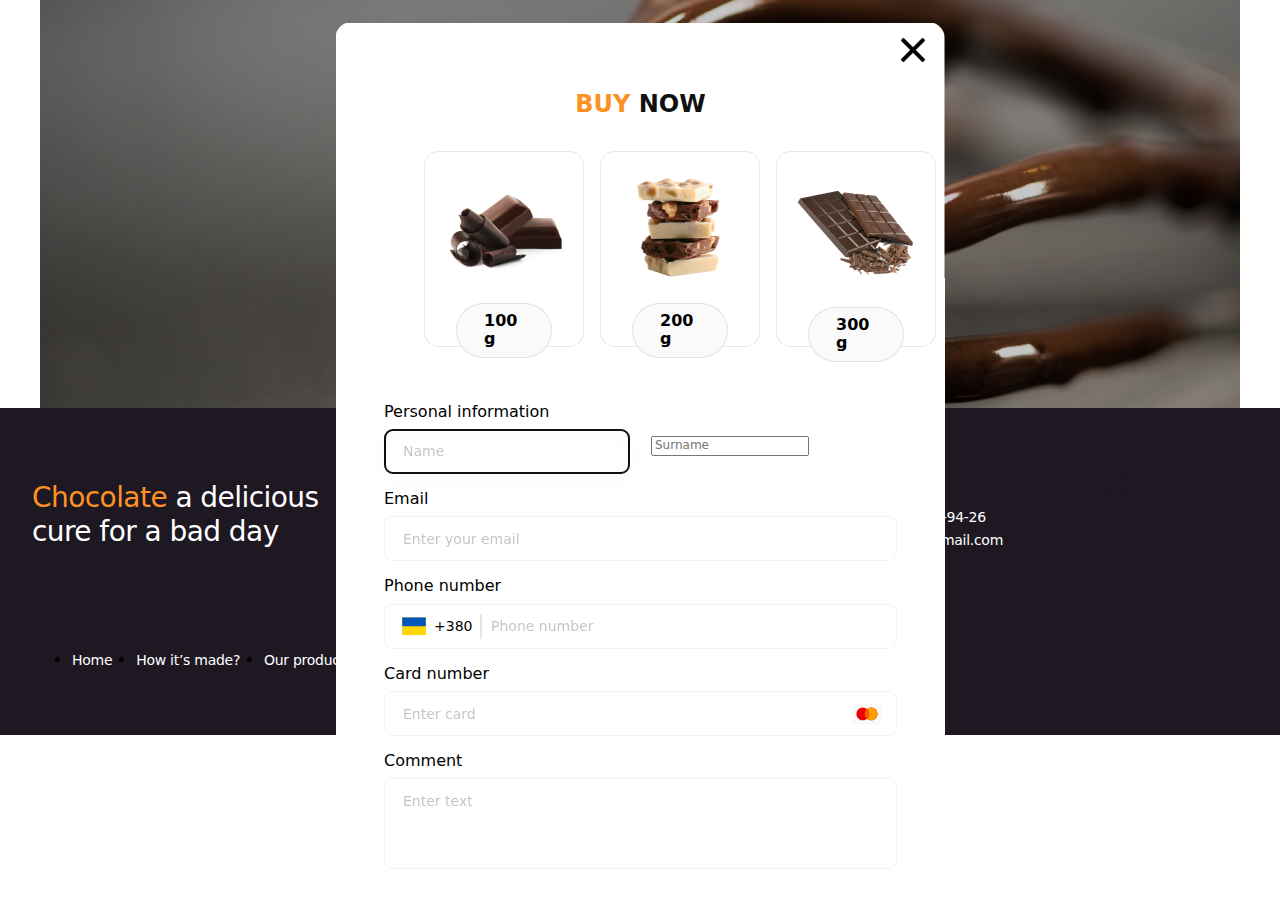
==== commit 39377dde: "commit" ====
--- a/index.html
+++ b/index.html
@@ -127,7 +127,7 @@
 <!-----------------------------------------------------------------------MODAL-BUY-NOW---------------------------------------------------------------->
 
 <div data-modal-id="modal-buy-now" class="modal modal-buy-now">
-  <button data-modal-close="modal-buy-now" class="modal-buy-now-close">
+  <button data-modal-close class="modal-buy-now-close">
     <svg width="24" height="24">
       <use href="./images/modal-icon.svg#icon-cancel"></use>
     </svg>
--- a/css/index.css
+++ b/css/index.css
@@ -448,6 +448,7 @@
         display: flex;
         gap: 59px;
         color: #FFFFFF;
+        margin-left: 40px;
     }
     
     .footer-socials{
@@ -867,6 +868,7 @@
   text-align: center;
   transition: color 250ms cubic-bezier(0.4, 0, 0.2, 1) ,
     backgroundcolor 250ms cubic-bezier(0.4, 0, 0.2, 1);
+    border: none;
 
 }
 
@@ -925,50 +927,3 @@
     }
   }
   
-
-  .modal {
-    position: fixed;
-    opacity: 0;
-    visibility: hidden;
-    pointer-events: none;
-    z-index: 50;
-    top: 50%;
-    left: 50%;
-    transform: translate(-50%, -50%);
-  
-    box-shadow: 0px 0px 10px rgba(0, 0, 0, 0.1);
-    transition: opacity 300ms cubic-bezier(0.4, 0, 0.2, 1),
-      visibility 300ms cubic-bezier(0.4, 0, 0.2, 1);
-  }
-  
-  .modal.open {
-    opacity: 1;
-    visibility: visible;
-    pointer-events: auto;
-  }
-  
-  .modal-backdrop {
-    opacity: 0;
-    visibility: hidden;
-    pointer-events: none;
-    position: fixed;
-    z-index: 40;
-    top: 0;
-    left: 0;
-    width: 100%;
-    height: 100%;
-    background: rgba(0, 0, 0, 0.5);
-    transition: opacity 300ms cubic-bezier(0.4, 0, 0.2, 1),
-      visibility 300ms cubic-bezier(0.4, 0, 0.2, 1);
-  }
-  
-  .modal-backdrop.open {
-    opacity: 1;
-    visibility: visible;
-    pointer-events: auto;
-  }
-  
-  .no-scroll {
-    overflow: hidden;
-  }
-  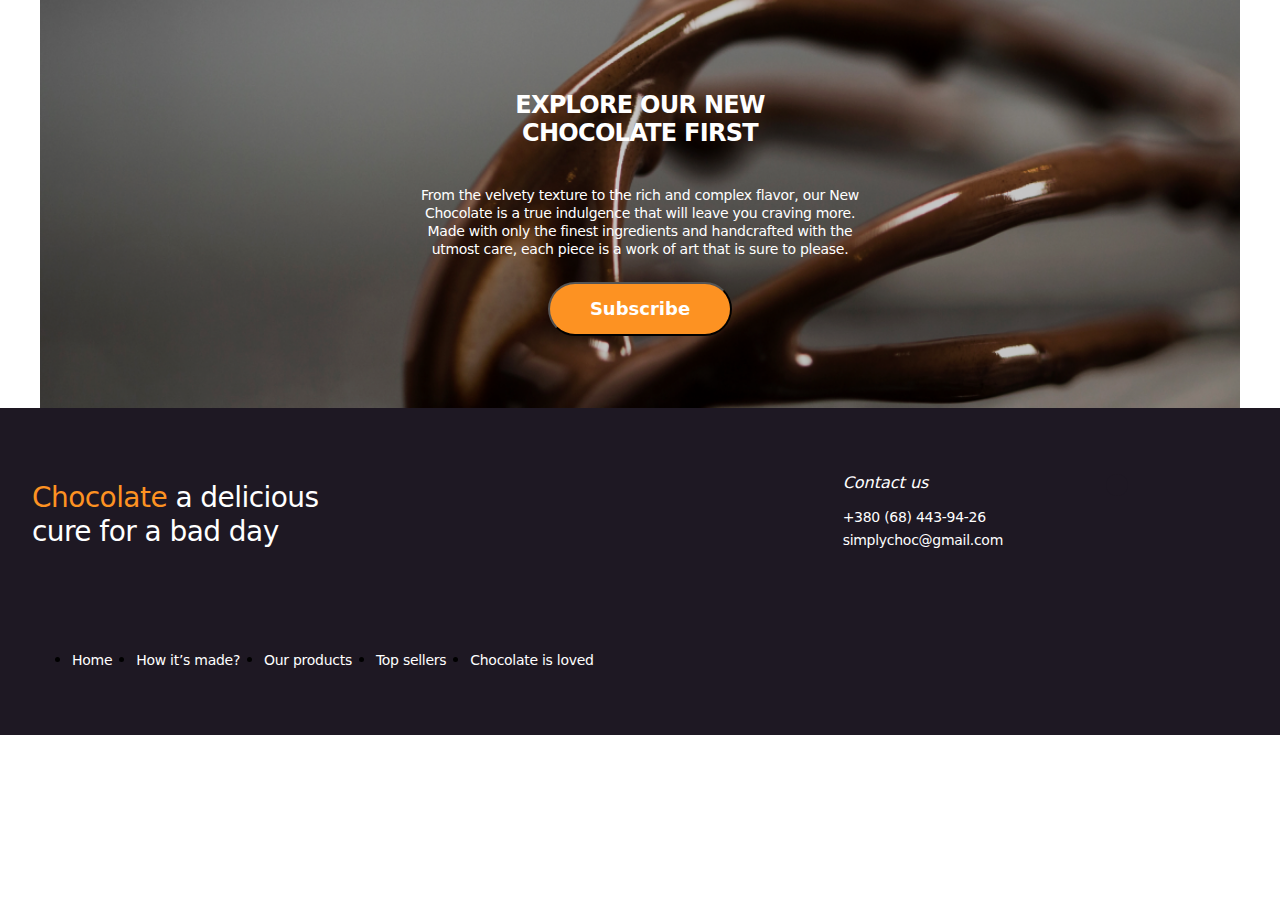
==== commit cac47068: "commit" ====
--- a/index.html
+++ b/index.html
@@ -124,7 +124,7 @@
 
 
 
-<!-----------------------------------------------------------------------MODAL-BUY-NOW---------------------------------------------------------------->
+<!-----------------------------------------------------------------------MODAL-BUY-NOW----------------------------------------------------------------
 
 <div data-modal-id="modal-buy-now" class="modal modal-buy-now">
   <button data-modal-close class="modal-buy-now-close">
@@ -320,7 +320,7 @@
       </div>
     </div>
     <button
-      data-modal="1"
+      data-modal="modal-buy-now"
       class="modal-close modal-buy-now-form-submit"
       type="submit"
     >
@@ -331,7 +331,7 @@
 
 
 
-
+-->
 
 
 
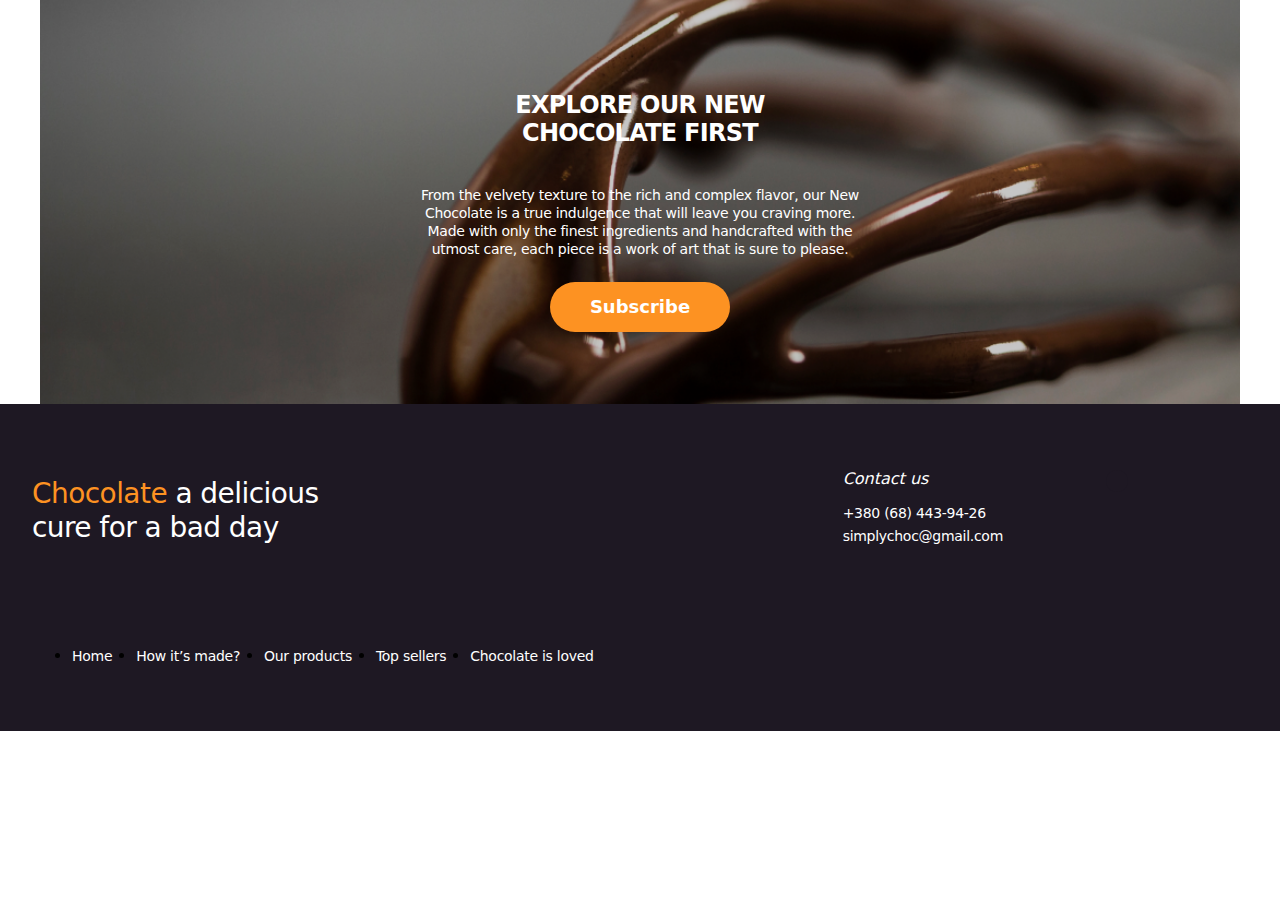
==== commit cf0e7a0f: "commit" ====
--- a/index.html
+++ b/index.html
@@ -111,7 +111,7 @@
           >
         </label>
         <button
-          class="subscribe-submit-btn js-modal-close" type="submit">Submit</button>
+          class="subscribe-submit-btn modal-close" type="submit">Submit</button>
       </div>
     </div>
 </div>
--- a/css/index.css
+++ b/css/index.css
@@ -71,6 +71,8 @@
     color: #ffffff;
     border-radius: 100px;
     margin: 0 auto;
+    border-style: none;
+    cursor: pointer;
   
     transition: background-color 250ms cubic-bezier(0.4, 0, 0.2, 1),
       color 250ms cubic-bezier(0.4, 0, 0.2, 1);
@@ -218,6 +220,7 @@
     line-height: 1.21;
     text-align: center;
     color: #FFFFFF;
+    border: none;
   
     transition: background-color 250ms cubic-bezier(0.4, 0, 0.2, 1),
       color 250ms cubic-bezier(0.4, 0, 0.2, 1);
